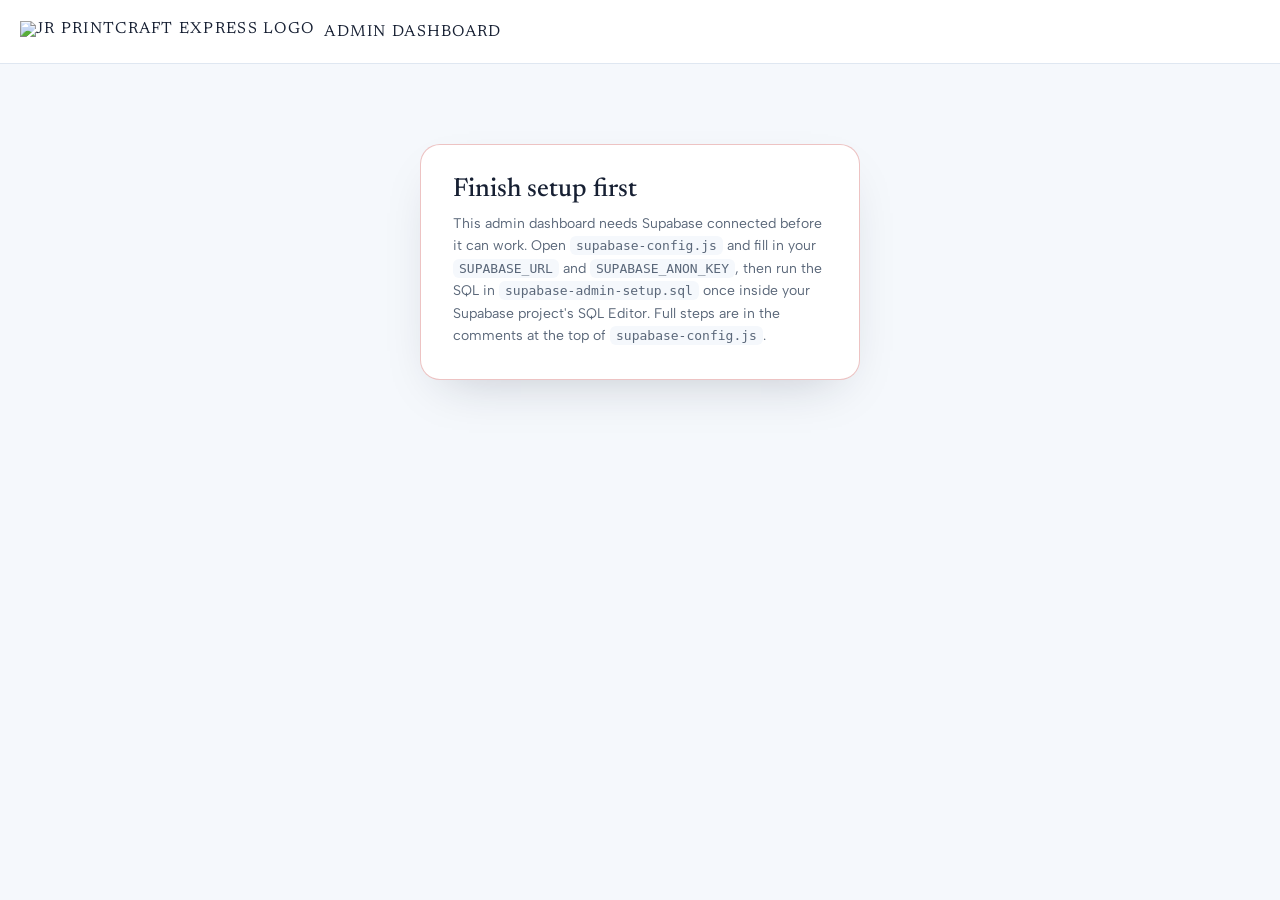
==== admin.html @ 53506ce8 "Initial commit: JR PrintCraft Express website + admin dashboard" ====
<!DOCTYPE html>
<html lang="en">
<head>
  <meta charset="UTF-8">
  <meta name="viewport" content="width=device-width, initial-scale=1.0">
  <meta name="robots" content="noindex, nofollow">

  <title>Admin Dashboard - JR PrintCraft Express</title>

  <link rel="icon" type="image/x-icon" href="favicon.ico">
  <link rel="icon" type="image/png" sizes="32x32" href="favicon-32x32.png">
  <link rel="icon" type="image/png" sizes="16x16" href="favicon-16x16.png">
  <link rel="apple-touch-icon" sizes="180x180" href="apple-touch-icon.png">

  <link rel="preconnect" href="https://fonts.googleapis.com">
  <link rel="preconnect" href="https://fonts.gstatic.com" crossorigin>
  <link
    href="https://fonts.googleapis.com/css2?family=Albert+Sans:wght@300;400;500;600;700;800&family=Newsreader:wght@300;400;500;600;700&display=swap"
    rel="stylesheet"
  >

  <link rel="stylesheet" href="admin.css?v=1">
</head>
<body>

  <header class="admin-bar">
    <div class="admin-brand">
      <img src="logo.png" alt="JR PrintCraft Express logo">
      <span>Admin Dashboard</span>
    </div>
    <div class="admin-bar-actions">
      <button type="button" class="btn ghost small" id="settingsBtn" hidden>Account Settings</button>
      <button type="button" class="btn ghost small" id="logoutBtn" hidden>Log out</button>
    </div>
  </header>

  <main class="admin-wrap">

    <!-- Shown if supabase-config.js hasn't been filled in yet -->
    <section class="admin-card setup-needed" id="setupNeeded" hidden>
      <h1>Finish setup first</h1>
      <p>
        This admin dashboard needs Supabase connected before it can work.
        Open <code>supabase-config.js</code> and fill in your
        <code>SUPABASE_URL</code> and <code>SUPABASE_ANON_KEY</code>, then run
        the SQL in <code>supabase-admin-setup.sql</code> once inside your
        Supabase project's SQL Editor. Full steps are in the comments at the
        top of <code>supabase-config.js</code>.
      </p>
    </section>

    <!-- Login -->
    <section class="admin-card login-card" id="loginSection" hidden>
      <h1>Owner Login</h1>
      <p class="muted">Sign in with the admin account you created in Supabase.</p>

      <form id="loginForm" class="auth-form" novalidate>
        <label for="loginEmail">Email</label>
        <input type="email" id="loginEmail" name="email" autocomplete="username" required>

        <label for="loginPassword">Password</label>
        <input type="password" id="loginPassword" name="password" autocomplete="current-password" required>

        <p class="form-error" id="loginError" hidden></p>

        <button type="submit" class="btn primary" id="loginSubmit">Log In</button>
      </form>

      <button type="button" class="link-btn" id="forgotPasswordLink">Forgot password?</button>
    </section>

    <!-- Forgot password: request a reset link -->
    <section class="admin-card login-card" id="forgotPasswordSection" hidden>
      <h1>Reset your password</h1>
      <p class="muted">Enter your admin email and we'll send you a secure reset link.</p>

      <form id="forgotPasswordForm" class="auth-form" novalidate>
        <label for="forgotPasswordEmail">Email</label>
        <input type="email" id="forgotPasswordEmail" name="email" autocomplete="username" required>

        <p class="form-error" id="forgotPasswordStatus" hidden></p>

        <button type="submit" class="btn primary" id="forgotPasswordSubmit">Send Reset Link</button>
      </form>

      <button type="button" class="link-btn" id="backToLoginLink">Back to login</button>
    </section>

    <!-- Shown automatically when the admin opens the reset link from their email -->
    <section class="admin-card login-card" id="resetPasswordSection" hidden>
      <h1>Set a new password</h1>
      <p class="muted">Choose a new password for your admin account.</p>

      <form id="resetPasswordForm" class="auth-form" novalidate>
        <label for="newPassword">New Password</label>
        <input type="password" id="newPassword" name="newPassword" autocomplete="new-password" minlength="6" required>

        <label for="confirmNewPassword">Confirm New Password</label>
        <input type="password" id="confirmNewPassword" name="confirmNewPassword" autocomplete="new-password" minlength="6" required>

        <p class="form-error" id="resetPasswordStatus" hidden></p>

        <button type="submit" class="btn primary" id="resetPasswordSubmit">Save New Password</button>
      </form>
    </section>

    <!-- Dashboard -->
    <section class="dashboard" id="dashboardSection" hidden>

      <div class="dashboard-head">
        <h1>Manage Products</h1>
        <p class="muted">Update the price and photo for any item. Changes appear on the live site immediately.</p>
      </div>

      <p class="dashboard-status" id="dashboardStatus" hidden></p>

      <div class="admin-product-grid" id="adminProductGrid"></div>

      <div class="dashboard-head dashboard-head-secondary">
        <h1>Customer Feedback</h1>
        <p class="muted">Feedback submitted from the website's Feedback section, newest first.</p>
      </div>

      <p class="dashboard-status" id="feedbackListStatus" hidden></p>

      <div class="admin-feedback-list" id="adminFeedbackList"></div>

      <div class="dashboard-head dashboard-head-secondary">
        <h1>Branding, Gallery &amp; Ornament Designs</h1>
        <p class="muted">
          Update the logo, hero photo, the 4 showcase gallery photos, and the
          4 Ceramic Ornament designs customers flip through using the
          "Look 1 / 2 / 3 / 4" buttons. Choose a new photo, preview it, then save.
        </p>
      </div>

      <p class="dashboard-status" id="assetsStatus" hidden></p>

      <div class="admin-product-grid" id="adminAssetGrid"></div>
    </section>

  </main>

  <!-- Account Settings modal -->
  <div class="admin-modal-overlay" id="settingsOverlay">
    <div class="admin-modal">
      <div class="admin-modal-head">
        <h3>Account Settings</h3>
        <button type="button" class="admin-modal-close" id="settingsClose" aria-label="Close">&times;</button>
      </div>

      <div class="admin-modal-body">
        <section class="admin-settings-block">
          <h4>Change Password</h4>
          <form id="changePasswordForm" novalidate>
            <label for="currentPassword">Current password</label>
            <input type="password" id="currentPassword" autocomplete="current-password" required>

            <label for="newPassword">New password</label>
            <input type="password" id="newPassword" autocomplete="new-password" required minlength="6">

            <label for="confirmPassword">Confirm new password</label>
            <input type="password" id="confirmPassword" autocomplete="new-password" required minlength="6">

            <p class="admin-settings-msg" id="passwordMsg" hidden></p>

            <button type="submit" class="btn primary small">Update Password</button>
          </form>
        </section>

        <section class="admin-settings-block">
          <h4>Change Login Email</h4>
          <p class="muted small-note">
            We'll send a confirmation link to the new email. The change only
            takes effect once you click that link.
          </p>
          <form id="changeEmailForm" novalidate>
            <label for="newEmail">New login email</label>
            <input type="email" id="newEmail" autocomplete="email" required>

            <p class="admin-settings-msg" id="emailMsg" hidden></p>

            <button type="submit" class="btn primary small">Update Email</button>
          </form>
        </section>
      </div>
    </div>
  </div>

  <!-- Template for one editable product card (cloned by admin.js) -->
  <template id="adminProductTemplate">
    <article class="admin-product-card">
      <div class="admin-product-image">
        <img alt="">
        <span class="admin-pending-badge" hidden>Preview - not saved yet</span>
      </div>

      <div class="admin-product-body">
        <h3 class="admin-product-name"></h3>

        <label class="admin-field">
          <span>Price (CAD)</span>
          <input type="number" step="0.01" min="0" class="admin-price-input">
        </label>

        <label class="admin-field admin-file-field">
          <span>Replace photo</span>
          <input type="file" accept="image/png, image/jpeg, image/webp" class="admin-file-input">
        </label>

        <div class="admin-card-actions">
          <button type="button" class="btn primary small admin-save-btn">Save Changes</button>
          <button type="button" class="btn ghost small admin-cancel-btn" hidden>Cancel</button>
          <span class="admin-card-status"></span>
        </div>
      </div>
    </article>
  </template>

  <!-- Template for one editable branding/gallery/ornament-design asset (cloned by admin.js) -->
  <template id="adminAssetTemplate">
    <article class="admin-product-card">
      <div class="admin-product-image">
        <img alt="">
        <span class="admin-pending-badge" hidden>Preview - not saved yet</span>
      </div>

      <div class="admin-product-body">
        <h3 class="admin-product-name"></h3>

        <label class="admin-field admin-file-field">
          <span>Replace photo</span>
          <input type="file" accept="image/png, image/jpeg, image/webp" class="admin-file-input">
        </label>

        <div class="admin-card-actions">
          <button type="button" class="btn primary small admin-save-btn">Save Changes</button>
          <button type="button" class="btn ghost small admin-cancel-btn" hidden>Cancel</button>
          <span class="admin-card-status"></span>
        </div>
      </div>
    </article>
  </template>

  <!-- Template for one feedback entry (cloned by admin.js) -->
  <template id="feedbackItemTemplate">
    <article class="admin-feedback-item">
      <div class="admin-feedback-top">
        <div class="admin-feedback-meta">
          <strong class="admin-feedback-name"></strong>
          <span class="admin-feedback-email"></span>
        </div>
        <div class="admin-feedback-stars"></div>
      </div>

      <p class="admin-feedback-message"></p>

      <div class="admin-feedback-bottom">
        <span class="admin-feedback-date"></span>
        <div class="admin-feedback-actions">
          <button type="button" class="btn ghost small admin-feedback-read-btn">Mark as read</button>
          <button type="button" class="btn ghost small admin-feedback-delete-btn">Delete</button>
        </div>
      </div>
    </article>
  </template>

  <script src="https://cdn.jsdelivr.net/npm/@supabase/supabase-js@2"></script>
  <script src="supabase-config.js?v=1"></script>
  <script src="admin.js?v=1" defer></script>
</body>
</html>
---- admin.css ----
:root {
  --canvas: #f5f8fc;
  --panel: #ffffff;
  --line: rgba(150, 177, 208, 0.3);
  --ink: #172033;
  --ink-2: #5a6779;
  --ink-3: #8d9aab;
  --accent: #4a6e96;
  --accent-dark: #37597c;
  --danger: #c23b3b;
  --danger-bg: rgba(194, 59, 59, 0.08);
  --success: #2e8b57;
  --success-bg: rgba(46, 139, 87, 0.1);
  --shadow: 0 20px 50px -24px rgba(23, 32, 51, 0.25);
  --ease: cubic-bezier(0.22, 1, 0.36, 1);
}

* {
  box-sizing: border-box;
  margin: 0;
  padding: 0;
}

[hidden] {
  display: none !important;
}

body {
  min-height: 100vh;
  background: var(--canvas);
  color: var(--ink);
  font-family: "Albert Sans", sans-serif;
}

.admin-bar {
  display: flex;
  align-items: center;
  justify-content: space-between;
  height: 64px;
  padding: 0 20px;
  background: rgba(255, 255, 255, 0.92);
  border-bottom: 1px solid var(--line);
  backdrop-filter: blur(14px);
  position: sticky;
  top: 0;
  z-index: 10;
}

.admin-brand {
  display: flex;
  align-items: center;
  gap: 10px;
  font-family: "Newsreader", serif;
  font-size: 16px;
  letter-spacing: 0.08em;
  text-transform: uppercase;
}

.admin-brand img {
  height: 22px;
  width: auto;
  object-fit: contain;
}

.admin-wrap {
  max-width: 1100px;
  margin: 0 auto;
  padding: 40px 20px 80px;
}

.btn {
  display: inline-flex;
  align-items: center;
  justify-content: center;
  min-height: 44px;
  padding: 11px 18px;
  border: 0;
  border-radius: 12px;
  font-family: inherit;
  font-size: 14px;
  font-weight: 700;
  cursor: pointer;
  transition: transform 0.2s var(--ease), box-shadow 0.2s ease, filter 0.2s ease;
}

.btn:hover {
  transform: translateY(-2px);
  box-shadow: 0 14px 24px rgba(74, 110, 150, 0.18);
}

.btn:active {
  transform: translateY(0) scale(0.97);
  box-shadow: none;
}

.btn.primary {
  color: #ffffff;
  background: linear-gradient(135deg, var(--accent), var(--accent-dark));
}

.btn.ghost {
  color: var(--ink);
  background: #ffffff;
  border: 1px solid var(--line);
}

.btn.small {
  min-height: 38px;
  padding: 8px 14px;
  font-size: 13px;
}

.admin-card {
  max-width: 440px;
  margin: 40px auto;
  padding: 32px;
  border-radius: 20px;
  background: var(--panel);
  box-shadow: var(--shadow);
}

.admin-card h1 {
  font-family: "Newsreader", serif;
  font-weight: 500;
  font-size: 26px;
  margin-bottom: 10px;
}

.admin-card p {
  color: var(--ink-2);
  font-size: 14px;
  line-height: 1.6;
}

.admin-card code {
  background: var(--canvas);
  padding: 2px 6px;
  border-radius: 6px;
  font-size: 13px;
}

.setup-needed {
  border: 1px solid rgba(194, 59, 59, 0.3);
}

.login-card .muted {
  margin-bottom: 20px;
}

.auth-form {
  display: flex;
  flex-direction: column;
  gap: 6px;
}

.auth-form label {
  margin-top: 12px;
  font-size: 13px;
  font-weight: 600;
  color: var(--ink-2);
}

.auth-form input {
  height: 46px;
  padding: 0 14px;
  border: 1px solid var(--line);
  border-radius: 12px;
  font: inherit;
  color: var(--ink);
  background: #ffffff;
}

.auth-form input:focus {
  outline: 2px solid rgba(74, 110, 150, 0.3);
  border-color: var(--accent);
}

.auth-form button[type="submit"] {
  margin-top: 22px;
}

.form-error {
  margin-top: 14px;
  padding: 10px 12px;
  border-radius: 10px;
  background: var(--danger-bg);
  color: var(--danger);
  font-size: 13px;
}

.form-error.is-success {
  background: var(--success-bg);
  color: var(--success);
}

.link-btn {
  display: block;
  margin: 16px auto 0;
  background: none;
  border: none;
  padding: 0;
  color: var(--accent);
  font: inherit;
  font-size: 13px;
  font-weight: 600;
  cursor: pointer;
  text-decoration: underline;
  text-underline-offset: 3px;
}

.link-btn:hover {
  color: var(--accent-dark);
}

.dashboard-head h1 {
  font-family: "Newsreader", serif;
  font-weight: 500;
  font-size: 32px;
  margin-bottom: 8px;
}

.dashboard-head-secondary {
  margin-top: 48px;
  padding-top: 32px;
  border-top: 1px solid var(--line);
}

.muted {
  color: var(--ink-2);
  font-size: 15px;
}

.dashboard-status {
  margin: 18px 0;
  padding: 12px 16px;
  border-radius: 12px;
  font-size: 14px;
  background: var(--success-bg);
  color: var(--success);
}

.dashboard-status.is-error {
  background: var(--danger-bg);
  color: var(--danger);
}

.admin-product-grid {
  margin-top: 24px;
  display: grid;
  grid-template-columns: repeat(auto-fit, minmax(260px, 1fr));
  gap: 18px;
}

.admin-product-card {
  display: flex;
  flex-direction: column;
  overflow: hidden;
  border-radius: 18px;
  background: var(--panel);
  box-shadow: var(--shadow);
}

.admin-product-image {
  position: relative;
  width: 100%;
  height: 170px;
  background: var(--canvas);
  overflow: hidden;
}

.admin-product-image img {
  width: 100%;
  height: 100%;
  object-fit: cover;
  display: block;
}

.admin-pending-badge {
  position: absolute;
  left: 10px;
  bottom: 10px;
  padding: 5px 10px;
  border-radius: 999px;
  background: rgba(23, 32, 51, 0.82);
  color: #ffffff;
  font-size: 11px;
  font-weight: 700;
  letter-spacing: 0.02em;
}

.admin-file-field input[type="file"] {
  cursor: pointer;
}

.admin-product-body {
  display: flex;
  flex-direction: column;
  gap: 4px;
  padding: 16px;
}

.admin-product-name {
  font-size: 17px;
  margin-bottom: 8px;
}

.admin-field {
  display: flex;
  flex-direction: column;
  gap: 5px;
  margin-bottom: 12px;
  font-size: 13px;
  font-weight: 600;
  color: var(--ink-2);
}

.admin-field input[type="number"] {
  height: 42px;
  padding: 0 12px;
  border: 1px solid var(--line);
  border-radius: 10px;
  font: inherit;
  font-weight: 400;
  color: var(--ink);
  background: #ffffff;
}

.admin-field input[type="number"]:focus {
  outline: 2px solid rgba(74, 110, 150, 0.3);
  border-color: var(--accent);
}

.admin-field input[type="file"] {
  font-size: 12px;
  font-weight: 400;
}

.admin-card-actions {
  display: flex;
  align-items: center;
  gap: 10px;
  margin-top: 6px;
}

.admin-card-status {
  font-size: 12px;
  color: var(--ink-3);
}

.admin-card-status.is-success {
  color: var(--success);
}

.admin-card-status.is-error {
  color: var(--danger);
}

.admin-bar-actions {
  display: flex;
  align-items: center;
  gap: 10px;
}

/* Account Settings modal */
.admin-modal-overlay {
  position: fixed;
  inset: 0;
  z-index: 100;
  display: none;
  align-items: center;
  justify-content: center;
  padding: 20px;
  background: rgba(23, 32, 51, 0.55);
  backdrop-filter: blur(6px);
}

.admin-modal-overlay.is-open {
  display: flex;
}

.admin-modal {
  width: 100%;
  max-width: 460px;
  max-height: 86vh;
  overflow-y: auto;
  border-radius: 20px;
  background: #ffffff;
  box-shadow: var(--shadow);
  animation: admin-modal-pop 0.2s ease;
}

@keyframes admin-modal-pop {
  from { opacity: 0; transform: translateY(12px) scale(0.98); }
  to { opacity: 1; transform: translateY(0) scale(1); }
}

.admin-modal-head {
  display: flex;
  align-items: center;
  justify-content: space-between;
  gap: 12px;
  padding: 18px 20px;
  border-bottom: 1px solid var(--line);
}

.admin-modal-head h3 {
  font-family: "Newsreader", serif;
  font-weight: 500;
  font-size: 20px;
}

.admin-modal-close {
  display: flex;
  align-items: center;
  justify-content: center;
  width: 32px;
  height: 32px;
  border: 1px solid var(--line);
  border-radius: 50%;
  background: #ffffff;
  color: var(--ink-2);
  font-size: 16px;
  line-height: 1;
  cursor: pointer;
}

.admin-modal-close:hover {
  background: var(--canvas);
  color: var(--ink);
}

.admin-modal-body {
  padding: 20px;
  display: flex;
  flex-direction: column;
  gap: 24px;
}

.admin-settings-block h4 {
  font-size: 15px;
  margin-bottom: 10px;
}

.admin-settings-block .small-note {
  font-size: 13px;
  margin-bottom: 10px;
}

.admin-settings-block form {
  display: flex;
  flex-direction: column;
  gap: 4px;
}

.admin-settings-block label {
  margin-top: 10px;
  font-size: 13px;
  font-weight: 600;
  color: var(--ink-2);
}

.admin-settings-block input {
  height: 42px;
  padding: 0 12px;
  border: 1px solid var(--line);
  border-radius: 10px;
  font: inherit;
  color: var(--ink);
  background: #ffffff;
}

.admin-settings-block input:focus {
  outline: 2px solid rgba(74, 110, 150, 0.3);
  border-color: var(--accent);
}

.admin-settings-block button {
  margin-top: 14px;
  align-self: flex-start;
}

.admin-settings-msg {
  margin-top: 10px;
  padding: 8px 10px;
  border-radius: 8px;
  font-size: 13px;
  background: var(--success-bg);
  color: var(--success);
}

.admin-settings-msg.is-error {
  background: var(--danger-bg);
  color: var(--danger);
}

.admin-feedback-list {
  margin-top: 24px;
  display: flex;
  flex-direction: column;
  gap: 14px;
}

.admin-feedback-item {
  padding: 16px 18px;
  border-radius: 14px;
  background: var(--panel);
  box-shadow: var(--shadow);
  border-left: 4px solid transparent;
}

.admin-feedback-item.is-unread {
  border-left-color: var(--accent);
}

.admin-feedback-top {
  display: flex;
  align-items: flex-start;
  justify-content: space-between;
  gap: 12px;
  margin-bottom: 8px;
}

.admin-feedback-meta {
  display: flex;
  flex-direction: column;
  gap: 2px;
  min-width: 0;
}

.admin-feedback-name {
  font-size: 15px;
}

.admin-feedback-email {
  font-size: 13px;
  color: var(--ink-2);
  word-break: break-word;
}

.admin-feedback-stars {
  flex: 0 0 auto;
  color: #f0a500;
  font-size: 15px;
  white-space: nowrap;
}

.admin-feedback-message {
  color: var(--ink);
  font-size: 14px;
  line-height: 1.6;
  margin-bottom: 12px;
  white-space: pre-wrap;
}

.admin-feedback-bottom {
  display: flex;
  align-items: center;
  justify-content: space-between;
  gap: 12px;
  flex-wrap: wrap;
}

.admin-feedback-date {
  font-size: 12px;
  color: var(--ink-3);
}

.admin-feedback-actions {
  display: flex;
  gap: 8px;
}

@media (max-width: 480px) {
  .admin-card {
    margin: 20px auto;
    padding: 24px;
  }
}
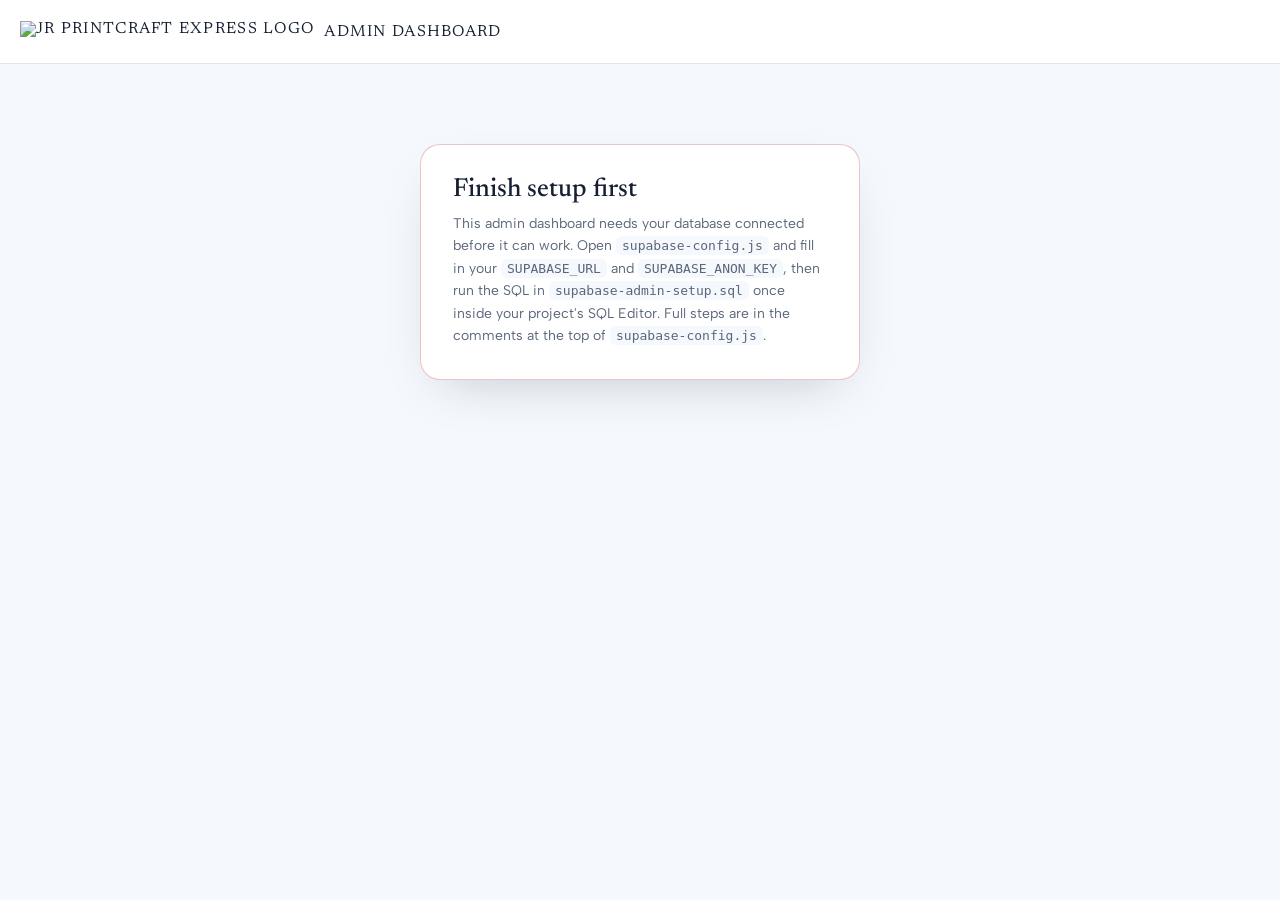
==== commit 28dad789: "Add owner-managed Ceramic Ornament designs, email masking on reviews, and a feedback tagline - Ceram" ====
--- a/admin.html
+++ b/admin.html
@@ -25,7 +25,7 @@
 
   <header class="admin-bar">
     <div class="admin-brand">
-      <img src="logo.png" alt="JR PrintCraft Express logo">
+      <img src="logo.png" alt="JR PrintCraft Express logo" data-asset-key="logo">
       <span>Admin Dashboard</span>
     </div>
     <div class="admin-bar-actions">
@@ -40,11 +40,11 @@
     <section class="admin-card setup-needed" id="setupNeeded" hidden>
       <h1>Finish setup first</h1>
       <p>
-        This admin dashboard needs Supabase connected before it can work.
-        Open <code>supabase-config.js</code> and fill in your
+        This admin dashboard needs your database connected before it can
+        work. Open <code>supabase-config.js</code> and fill in your
         <code>SUPABASE_URL</code> and <code>SUPABASE_ANON_KEY</code>, then run
         the SQL in <code>supabase-admin-setup.sql</code> once inside your
-        Supabase project's SQL Editor. Full steps are in the comments at the
+        project's SQL Editor. Full steps are in the comments at the
         top of <code>supabase-config.js</code>.
       </p>
     </section>
@@ -52,7 +52,7 @@
     <!-- Login -->
     <section class="admin-card login-card" id="loginSection" hidden>
       <h1>Owner Login</h1>
-      <p class="muted">Sign in with the admin account you created in Supabase.</p>
+      <p class="muted">Sign in with your admin account.</p>
 
       <form id="loginForm" class="auth-form" novalidate>
         <label for="loginEmail">Email</label>
@@ -109,8 +109,61 @@
 
       <div class="dashboard-head">
         <h1>Manage Products</h1>
-        <p class="muted">Update the price and photo for any item. Changes appear on the live site immediately.</p>
-      </div>
+        <p class="muted">Add new products, rename, reprice, replace the photo of, or remove any item. Changes appear on the live site immediately.</p>
+        <button type="button" class="btn primary small" id="addProductToggleBtn">+ Add New Product</button>
+      </div>
+
+      <form class="admin-add-product-form" id="addProductForm" novalidate hidden>
+        <h3>New Product</h3>
+
+        <label class="admin-field">
+          <span>Product name</span>
+          <input type="text" id="newProductName" required>
+        </label>
+
+        <label class="admin-field">
+          <span>Price (CAD)</span>
+          <input type="number" step="0.01" min="0" id="newProductPrice" required>
+        </label>
+
+        <label class="admin-field">
+          <span>Description</span>
+          <textarea id="newProductDescription" rows="2" placeholder="Shown to customers under the product name."></textarea>
+        </label>
+
+        <label class="admin-field">
+          <span>Size options</span>
+          <select id="newProductSizeType" class="admin-size-type-select">
+            <option value="none">No sizes</option>
+            <option value="drinkware">Drinkware (12oz / 16oz / 22oz)</option>
+            <option value="apparel">Apparel (Small / Medium / Large / XL)</option>
+          </select>
+        </label>
+
+        <div class="admin-size-checkboxes" id="newProductSizeChecks" hidden></div>
+
+        <label class="admin-field">
+          <span>Product photo</span>
+          <span class="admin-file-upload">
+            <input type="file" accept="image/png, image/jpeg, image/webp" id="newProductPhoto" required>
+            <span class="admin-file-upload-btn">
+              <svg viewBox="0 0 24 24" width="16" height="16" fill="none" stroke="currentColor" stroke-width="2" stroke-linecap="round" stroke-linejoin="round" aria-hidden="true">
+                <path d="M12 16V4M12 4l-4 4M12 4l4 4"></path>
+                <path d="M4 16v3a2 2 0 0 0 2 2h12a2 2 0 0 0 2-2v-3"></path>
+              </svg>
+              Choose Photo
+            </span>
+            <span class="admin-file-upload-name">No file selected</span>
+          </span>
+        </label>
+
+        <p class="form-error" id="addProductStatus" hidden></p>
+
+        <div class="admin-card-actions">
+          <button type="submit" class="btn primary small">Add Product</button>
+          <button type="button" class="btn ghost small" id="addProductCancelBtn">Cancel</button>
+        </div>
+      </form>
 
       <p class="dashboard-status" id="dashboardStatus" hidden></p>
 
@@ -128,15 +181,63 @@
       <div class="dashboard-head dashboard-head-secondary">
         <h1>Branding, Gallery &amp; Ornament Designs</h1>
         <p class="muted">
-          Update the logo, hero photo, the 4 showcase gallery photos, and the
-          4 Ceramic Ornament designs customers flip through using the
-          "Look 1 / 2 / 3 / 4" buttons. Choose a new photo, preview it, then save.
+          Update the logo, hero photo, and the 4 showcase gallery photos.
+          Choose a new photo, preview it, then save. Ceramic Ornament
+          designs (the shapes customers choose from) are managed just below
+          -- add, rename, or remove as many as you like.
         </p>
       </div>
 
       <p class="dashboard-status" id="assetsStatus" hidden></p>
 
       <div class="admin-product-grid" id="adminAssetGrid"></div>
+
+      <div class="dashboard-head dashboard-head-secondary">
+        <h2>Ceramic Ornament Designs</h2>
+        <p class="muted">
+          These are the shape options customers pick from when customizing a
+          Ceramic Ornament (e.g. Circle, Star, Snowflake, Heart). Add a new
+          design, rename or replace the photo of an existing one, or remove
+          one you no longer offer -- changes appear on the live site
+          immediately.
+        </p>
+        <button type="button" class="btn primary small" id="addOrnamentDesignToggleBtn">+ Add New Design</button>
+      </div>
+
+      <form class="admin-add-product-form" id="addOrnamentDesignForm" novalidate hidden>
+        <h3>New Ornament Design</h3>
+
+        <label class="admin-field">
+          <span>Design name</span>
+          <input type="text" id="newOrnamentDesignLabel" placeholder="e.g. Circle, Star, Snowflake, Heart" required>
+        </label>
+
+        <label class="admin-field">
+          <span>Design photo</span>
+          <span class="admin-file-upload">
+            <input type="file" accept="image/png, image/jpeg, image/webp" id="newOrnamentDesignPhoto" required>
+            <span class="admin-file-upload-btn">
+              <svg viewBox="0 0 24 24" width="16" height="16" fill="none" stroke="currentColor" stroke-width="2" stroke-linecap="round" stroke-linejoin="round" aria-hidden="true">
+                <path d="M12 16V4M12 4l-4 4M12 4l4 4"></path>
+                <path d="M4 16v3a2 2 0 0 0 2 2h12a2 2 0 0 0 2-2v-3"></path>
+              </svg>
+              Choose Photo
+            </span>
+            <span class="admin-file-upload-name">No file selected</span>
+          </span>
+        </label>
+
+        <p class="form-error" id="addOrnamentDesignStatus" hidden></p>
+
+        <div class="admin-card-actions">
+          <button type="submit" class="btn primary small">Add Design</button>
+          <button type="button" class="btn ghost small" id="addOrnamentDesignCancelBtn">Cancel</button>
+        </div>
+      </form>
+
+      <p class="dashboard-status" id="ornamentDesignsStatus" hidden></p>
+
+      <div class="admin-product-grid" id="adminOrnamentDesignGrid"></div>
     </section>
 
   </main>
@@ -196,21 +297,51 @@
       </div>
 
       <div class="admin-product-body">
-        <h3 class="admin-product-name"></h3>
+        <label class="admin-field">
+          <span>Product name</span>
+          <input type="text" class="admin-name-input">
+        </label>
 
         <label class="admin-field">
           <span>Price (CAD)</span>
           <input type="number" step="0.01" min="0" class="admin-price-input">
         </label>
 
+        <label class="admin-field">
+          <span>Description</span>
+          <textarea class="admin-desc-input" rows="2"></textarea>
+        </label>
+
+        <label class="admin-field">
+          <span>Size options</span>
+          <select class="admin-size-type-select">
+            <option value="none">No sizes</option>
+            <option value="drinkware">Drinkware (12oz / 16oz / 22oz)</option>
+            <option value="apparel">Apparel (Small / Medium / Large / XL)</option>
+          </select>
+        </label>
+
+        <div class="admin-size-checkboxes" hidden></div>
+
         <label class="admin-field admin-file-field">
           <span>Replace photo</span>
-          <input type="file" accept="image/png, image/jpeg, image/webp" class="admin-file-input">
+          <span class="admin-file-upload">
+            <input type="file" accept="image/png, image/jpeg, image/webp" class="admin-file-input">
+            <span class="admin-file-upload-btn">
+              <svg viewBox="0 0 24 24" width="16" height="16" fill="none" stroke="currentColor" stroke-width="2" stroke-linecap="round" stroke-linejoin="round" aria-hidden="true">
+                <path d="M12 16V4M12 4l-4 4M12 4l4 4"></path>
+                <path d="M4 16v3a2 2 0 0 0 2 2h12a2 2 0 0 0 2-2v-3"></path>
+              </svg>
+              Choose Photo
+            </span>
+            <span class="admin-file-upload-name">No file selected</span>
+          </span>
         </label>
 
         <div class="admin-card-actions">
           <button type="button" class="btn primary small admin-save-btn">Save Changes</button>
           <button type="button" class="btn ghost small admin-cancel-btn" hidden>Cancel</button>
+          <button type="button" class="btn ghost small danger admin-delete-btn">Delete</button>
           <span class="admin-card-status"></span>
         </div>
       </div>
@@ -230,12 +361,61 @@
 
         <label class="admin-field admin-file-field">
           <span>Replace photo</span>
-          <input type="file" accept="image/png, image/jpeg, image/webp" class="admin-file-input">
+          <span class="admin-file-upload">
+            <input type="file" accept="image/png, image/jpeg, image/webp" class="admin-file-input">
+            <span class="admin-file-upload-btn">
+              <svg viewBox="0 0 24 24" width="16" height="16" fill="none" stroke="currentColor" stroke-width="2" stroke-linecap="round" stroke-linejoin="round" aria-hidden="true">
+                <path d="M12 16V4M12 4l-4 4M12 4l4 4"></path>
+                <path d="M4 16v3a2 2 0 0 0 2 2h12a2 2 0 0 0 2-2v-3"></path>
+              </svg>
+              Choose Photo
+            </span>
+            <span class="admin-file-upload-name">No file selected</span>
+          </span>
         </label>
 
         <div class="admin-card-actions">
           <button type="button" class="btn primary small admin-save-btn">Save Changes</button>
           <button type="button" class="btn ghost small admin-cancel-btn" hidden>Cancel</button>
+          <span class="admin-card-status"></span>
+        </div>
+      </div>
+    </article>
+  </template>
+
+  <!-- Template for one Ceramic Ornament design option (cloned by admin.js) -->
+  <template id="adminOrnamentDesignTemplate">
+    <article class="admin-product-card">
+      <div class="admin-product-image">
+        <img alt="">
+        <span class="admin-pending-badge" hidden>Preview - not saved yet</span>
+      </div>
+
+      <div class="admin-product-body">
+        <label class="admin-field">
+          <span>Design name</span>
+          <input type="text" class="admin-name-input">
+        </label>
+
+        <label class="admin-field admin-file-field">
+          <span>Replace photo</span>
+          <span class="admin-file-upload">
+            <input type="file" accept="image/png, image/jpeg, image/webp" class="admin-file-input">
+            <span class="admin-file-upload-btn">
+              <svg viewBox="0 0 24 24" width="16" height="16" fill="none" stroke="currentColor" stroke-width="2" stroke-linecap="round" stroke-linejoin="round" aria-hidden="true">
+                <path d="M12 16V4M12 4l-4 4M12 4l4 4"></path>
+                <path d="M4 16v3a2 2 0 0 0 2 2h12a2 2 0 0 0 2-2v-3"></path>
+              </svg>
+              Choose Photo
+            </span>
+            <span class="admin-file-upload-name">No file selected</span>
+          </span>
+        </label>
+
+        <div class="admin-card-actions">
+          <button type="button" class="btn primary small admin-save-btn">Save Changes</button>
+          <button type="button" class="btn ghost small admin-cancel-btn" hidden>Cancel</button>
+          <button type="button" class="btn ghost small danger admin-delete-btn">Delete</button>
           <span class="admin-card-status"></span>
         </div>
       </div>
@@ -258,14 +438,42 @@
       <div class="admin-feedback-bottom">
         <span class="admin-feedback-date"></span>
         <div class="admin-feedback-actions">
+          <label class="admin-feedback-publish">
+            <input type="checkbox" class="admin-feedback-publish-input">
+            <span>Publish as review</span>
+          </label>
           <button type="button" class="btn ghost small admin-feedback-read-btn">Mark as read</button>
           <button type="button" class="btn ghost small admin-feedback-delete-btn">Delete</button>
         </div>
       </div>
+
+      <div class="admin-feedback-reply-block">
+        <p class="admin-feedback-prev-reply" hidden></p>
+
+        <label class="admin-field">
+          <span>Reply to this feedback</span>
+          <textarea class="admin-feedback-reply-input" rows="3" placeholder="Type your reply to the customer..."></textarea>
+        </label>
+
+        <p class="admin-feedback-no-email-note" hidden>
+          This feedback didn't include an email address, so a reply can't be sent.
+        </p>
+
+        <div class="admin-card-actions">
+          <button type="button" class="btn primary small admin-feedback-reply-btn">Send Reply</button>
+          <span class="admin-card-status admin-feedback-reply-status"></span>
+        </div>
+      </div>
     </article>
   </template>
 
   <script src="https://cdn.jsdelivr.net/npm/@supabase/supabase-js@2"></script>
+
+  <!-- EmailJS: used for the password-reset notification AND the new
+       "Send Reply" button on Customer Feedback -- this was missing before,
+       which meant both of those silently never actually sent any email. -->
+  <script src="https://cdn.jsdelivr.net/npm/@emailjs/browser@4/dist/email.min.js"></script>
+
   <script src="supabase-config.js?v=1"></script>
   <script src="admin.js?v=1" defer></script>
 </body>
--- a/admin.css
+++ b/admin.css
@@ -225,6 +225,10 @@
   border-top: 1px solid var(--line);
 }
 
+.dashboard-head #addProductToggleBtn {
+  margin-top: 14px;
+}
+
 .muted {
   color: var(--ink-2);
   font-size: 15px;
@@ -304,6 +308,12 @@
   margin-bottom: 8px;
 }
 
+.admin-product-card .admin-name-input {
+  font-size: 17px;
+  font-weight: 700;
+  color: var(--ink);
+}
+
 .admin-field {
   display: flex;
   flex-direction: column;
@@ -335,11 +345,117 @@
   font-weight: 400;
 }
 
+.admin-field input[type="text"],
+.admin-field textarea {
+  padding: 10px 12px;
+  border: 1px solid var(--line);
+  border-radius: 10px;
+  font: inherit;
+  font-weight: 400;
+  color: var(--ink);
+  background: #ffffff;
+  resize: vertical;
+}
+
+.admin-field input[type="text"] {
+  height: 42px;
+}
+
+.admin-field textarea {
+  min-height: 60px;
+  line-height: 1.4;
+}
+
+.admin-field input[type="text"]:focus,
+.admin-field textarea:focus {
+  outline: 2px solid rgba(74, 110, 150, 0.3);
+  border-color: var(--accent);
+}
+
+/* Modern "Replace photo" / "Choose Photo" control -------------------------
+   Hides the plain browser-default file input visually and replaces it
+   with a styled pill button + filename readout, while the real <input>
+   stays in place (stretched, transparent) so clicks still open the file
+   picker and the existing change-event wiring in admin.js is untouched. */
+.admin-file-upload {
+  position: relative;
+  display: inline-flex;
+  align-items: center;
+  gap: 10px;
+  flex-wrap: wrap;
+  max-width: 100%;
+}
+
+.admin-file-upload input[type="file"] {
+  position: absolute;
+  inset: 0;
+  width: 100%;
+  height: 100%;
+  opacity: 0;
+  cursor: pointer;
+  z-index: 2;
+}
+
+.admin-file-upload-btn {
+  display: inline-flex;
+  align-items: center;
+  gap: 7px;
+  padding: 10px 16px;
+  border-radius: 999px;
+  background: linear-gradient(135deg, var(--accent), var(--accent-dark));
+  color: #ffffff;
+  font-size: 13px;
+  font-weight: 700;
+  white-space: nowrap;
+  pointer-events: none;
+  transition: transform 0.2s var(--ease), box-shadow 0.2s ease;
+}
+
+.admin-file-upload:hover .admin-file-upload-btn {
+  transform: translateY(-1px);
+  box-shadow: 0 10px 18px rgba(74, 110, 150, 0.25);
+}
+
+.admin-file-upload-name {
+  font-size: 12px;
+  font-weight: 400;
+  color: var(--ink-3);
+  max-width: 160px;
+  overflow: hidden;
+  text-overflow: ellipsis;
+  white-space: nowrap;
+}
+
 .admin-card-actions {
   display: flex;
   align-items: center;
+  flex-wrap: wrap;
   gap: 10px;
   margin-top: 6px;
+}
+
+.btn.danger {
+  color: var(--danger);
+  background: var(--danger-bg);
+  border: 1px solid rgba(194, 59, 59, 0.25);
+}
+
+.admin-add-product-form {
+  display: flex;
+  flex-direction: column;
+  gap: 4px;
+  max-width: 480px;
+  margin: 0 0 24px;
+  padding: 18px;
+  border-radius: 16px;
+  background: var(--panel);
+  box-shadow: var(--shadow);
+}
+
+.admin-add-product-form h3 {
+  margin-bottom: 10px;
+  font-size: 16px;
+  color: var(--ink);
 }
 
 .admin-card-status {
@@ -567,7 +683,108 @@
 
 .admin-feedback-actions {
   display: flex;
+  align-items: center;
   gap: 8px;
+  flex-wrap: wrap;
+}
+
+.admin-feedback-publish {
+  display: inline-flex;
+  align-items: center;
+  gap: 6px;
+  padding: 7px 12px;
+  border-radius: 999px;
+  border: 1px solid var(--line);
+  background: #ffffff;
+  font-size: 12px;
+  font-weight: 600;
+  color: var(--ink-2);
+  cursor: pointer;
+}
+
+.admin-feedback-publish input {
+  cursor: pointer;
+}
+
+.admin-feedback-publish.is-published {
+  border-color: var(--success);
+  background: var(--success-bg);
+  color: var(--success);
+}
+
+.admin-feedback-reply-block {
+  margin-top: 14px;
+  padding-top: 14px;
+  border-top: 1px solid var(--line);
+}
+
+.admin-feedback-reply-block .admin-field {
+  margin-bottom: 10px;
+}
+
+.admin-feedback-prev-reply {
+  margin-bottom: 10px;
+  padding: 10px 12px;
+  border-radius: 10px;
+  background: var(--success-bg);
+  color: var(--ink);
+  font-size: 13px;
+  line-height: 1.5;
+  white-space: pre-wrap;
+}
+
+.admin-feedback-prev-reply strong {
+  display: block;
+  margin-bottom: 4px;
+  font-size: 11px;
+  letter-spacing: 0.03em;
+  text-transform: uppercase;
+  color: var(--success);
+}
+
+.admin-feedback-no-email-note {
+  margin-bottom: 10px;
+  font-size: 12px;
+  color: var(--ink-3);
+  font-style: italic;
+}
+
+/* Size-type checkboxes shown under the "Size options" dropdown --------- */
+.admin-size-checkboxes {
+  display: flex;
+  flex-wrap: wrap;
+  gap: 10px;
+  margin: -4px 0 12px;
+}
+
+.admin-size-checkboxes-label {
+  flex-basis: 100%;
+  font-size: 12px;
+  font-weight: 600;
+  color: var(--ink-2);
+}
+
+.admin-size-checkbox {
+  display: inline-flex;
+  align-items: center;
+  gap: 6px;
+  padding: 7px 12px;
+  border-radius: 999px;
+  border: 1px solid var(--line);
+  background: #ffffff;
+  font-size: 13px;
+  font-weight: 400;
+  color: var(--ink);
+  cursor: pointer;
+}
+
+.admin-size-checkbox input {
+  cursor: pointer;
+}
+
+.admin-size-checkbox.is-unavailable {
+  color: var(--ink-3);
+  border-style: dashed;
 }
 
 @media (max-width: 480px) {
